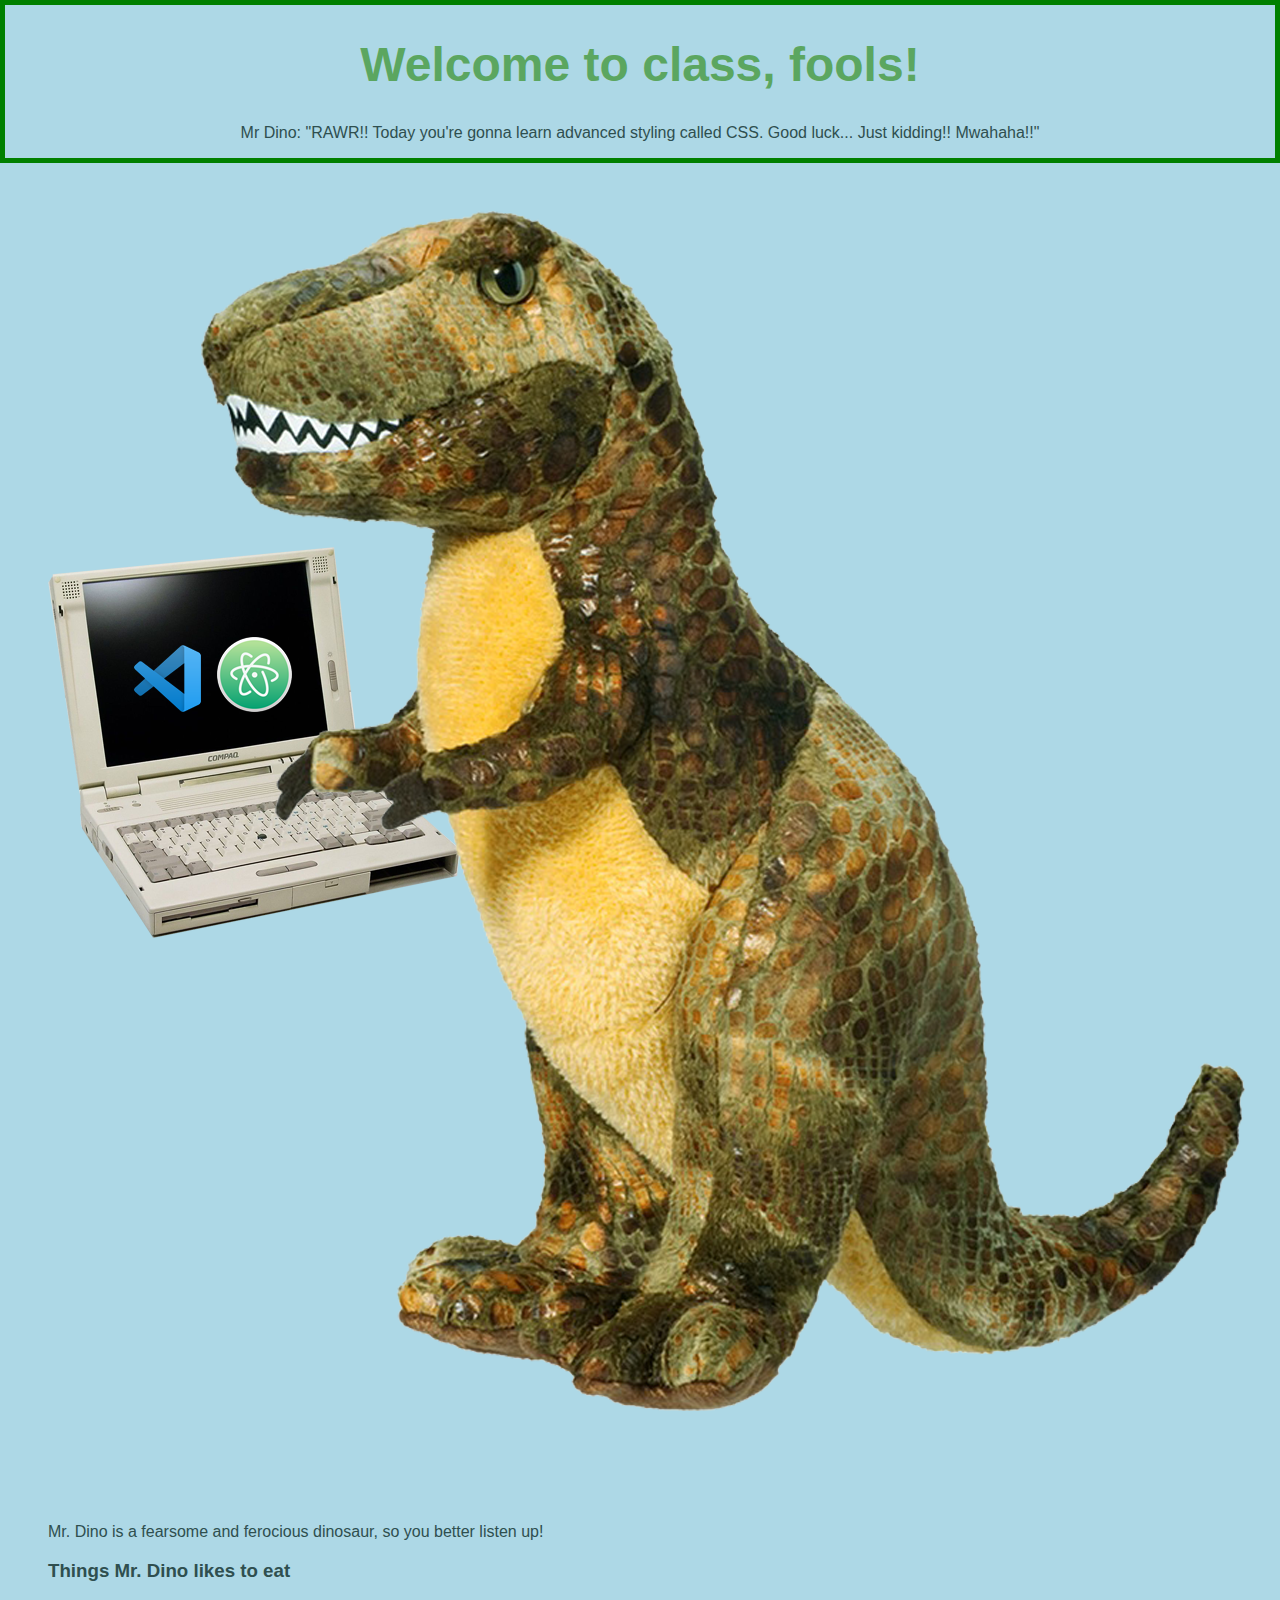
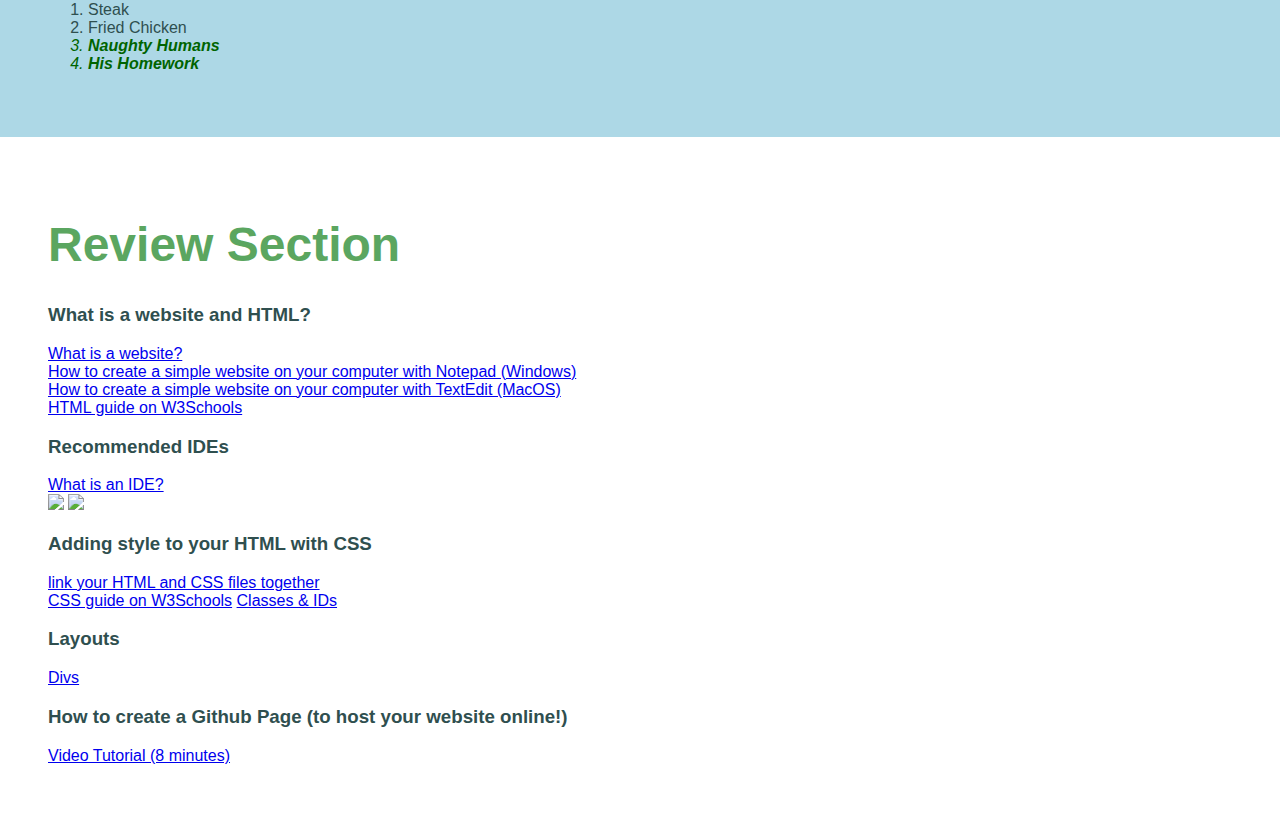
==== index.html @ 2b7973c0 "Update index.html" ====
<!DOCTYPE html>
<html>

<!-- The head in HTML is where you store important data, just like your head!-->
<head>
	<meta charset="utf-8">
	<title>Mr. Kung's awesome Website</title>
	<link rel="stylesheet" href="style.css">

</head>

<!-- The body in HTML is where everything else goes! -->
<body>
	<div class="welcome">
	<h1>Welcome to class, fools!</h1>

	<p id="welcome-message">Mr Dino: "RAWR!! Today you're gonna learn advanced styling called CSS. Good luck... Just kidding!! Mwahaha!!"</p>
	</div>

	<img id="dinopic" src="images/dino.png">

	<!-- Biography of Mr. Dino -->
	<div class="dino-bio">
	<p>Mr. Dino is a fearsome and ferocious dinosaur, so you better listen up!</p>
	<h3 id="pink">Things Mr. Dino likes to eat</h3>
	<ol>
		<li id="pink">Steak</li>
		<li>Fried Chicken</li>
		<li class="important"><b>Naughty Humans</b></li>
		<li class="important"><b>His Homework</b></li>
	</ol>
	</div>

	<!-- Review Section -->
	<div class="review">
	<h1>Review Section</h1>

	<h3>What is a website and HTML?</h3>
		<a href="https://www.youtube.com/watch?v=vzdA66d6xDs">What is a website?</a><br>
		<a href="https://www.youtube.com/watch?v=bWPMSSsVdPk">How to create a simple website on your computer with Notepad (Windows)</a><br>
		<a href="https://www.youtube.com/watch?v=Ju12fK6jm6M">How to create a simple website on your computer with TextEdit (MacOS)</a><br>
		<a href="https://www.w3schools.com/html/default.asp">HTML guide on W3Schools</a>

	<h3>Recommended IDEs</h3>
		<a href="https://www.youtube.com/watch?v=vUn5akOlFXQ">What is an IDE?</a><br>
		<a href="https://atom.io/"><img src="https://seeklogo.com/images/A/atom-logo-19BD90FF87-seeklogo.com.png" width="100px"></a>
		<a href="https://code.visualstudio.com/"><img src="https://upload.wikimedia.org/wikipedia/commons/thumb/9/9a/Visual_Studio_Code_1.35_icon.svg/1200px-Visual_Studio_Code_1.35_icon.svg.png" width="100px"></a>

	<h3>Adding style to your HTML with CSS</h3>
		<a href="https://www.youtube.com/watch?v=y4gWr2fya0I"> link your HTML and CSS files together</a><br>
		<a href="https://www.w3schools.com/css/default.asp">CSS guide on W3Schools</a>
		<a href="https://www.youtube.com/watch?v=wXUhTZpF_HQ">Classes & IDs</a>

	<h3>Layouts</h3>
		<a href="https://www.youtube.com/watch?v=kGA9RIFiyIE&t=1s">Divs</a><br>

	<h3>How to create a Github Page (to host your website online!)</h3>
		<a href="https://www.youtube.com/watch?v=BA_c3bGQXlQ">Video Tutorial (8 minutes)</a>

	</div>
</body>
</html>
---- style.css ----
body {
    margin: 0;
    padding: 0;
    background-color: lightblue;
    font-family: Verdana, Geneva, Tahoma, sans-serif;
    color: darkslategray;
}

h1 {
    color: #5ba660;
    font-size: 300%;
}

.important {
    font-style: italic;
    color: darkgreen;
}

.review {
    background-color: white;
    padding: 3em;
}

.welcome {
    border: 5px solid green;
    text-align: center;
}

.dino-bio {
    padding: 3em;
}


#welcome-message {
    font-family: Verdana, Geneva, Tahoma, sans-serif;
}

#dinopic {
    display: block;
    margin: auto;
    padding: 3em;
}
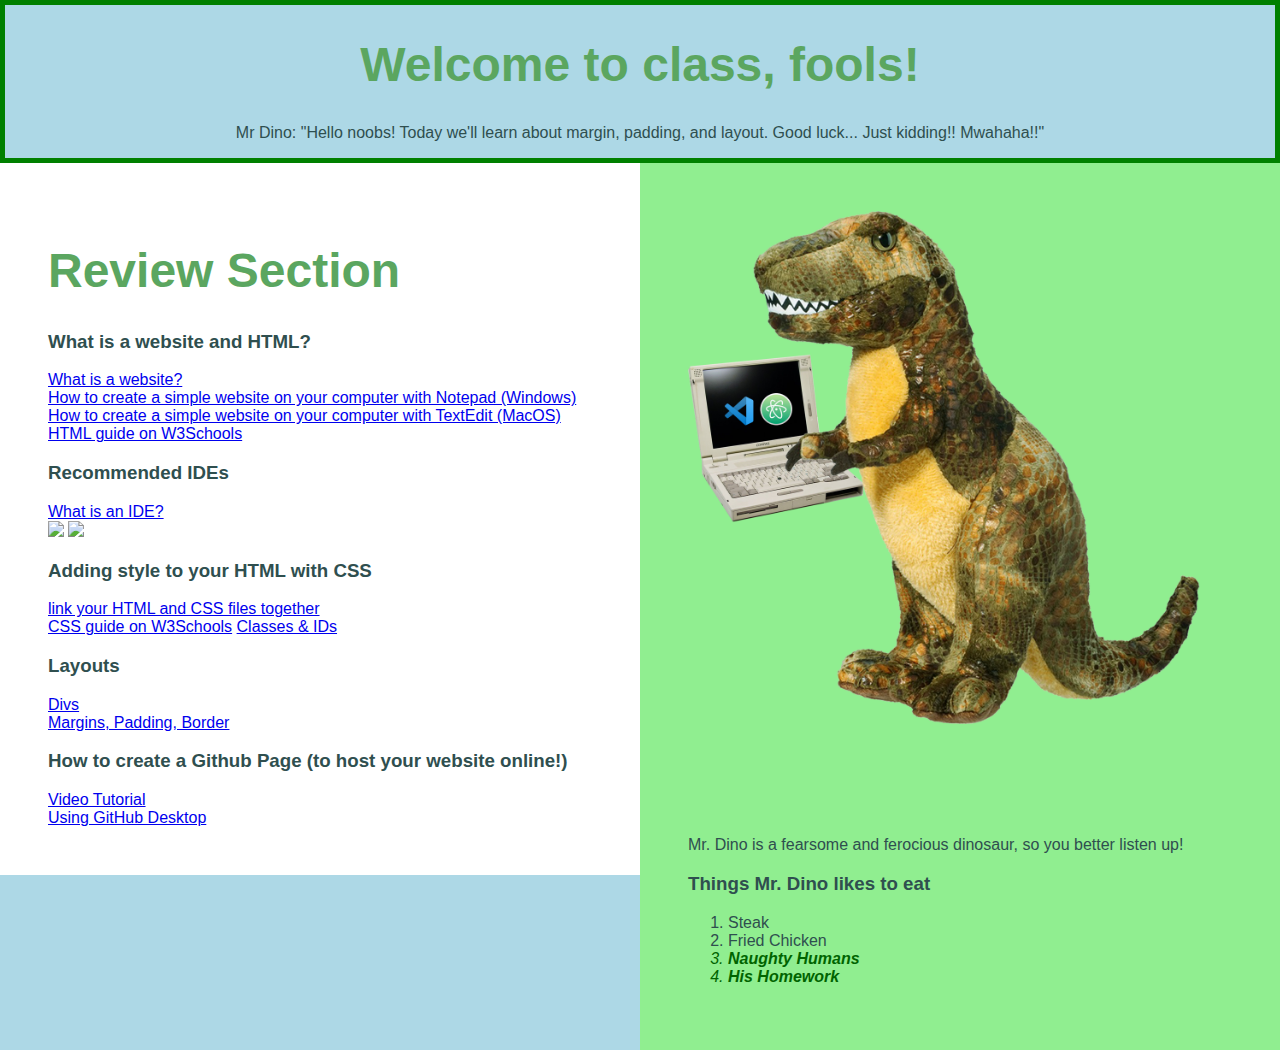
==== commit 38c446f0: "Reformatted and added new review material" ====
--- a/index.html
+++ b/index.html
@@ -14,49 +14,56 @@
 	<div class="welcome">
 	<h1>Welcome to class, fools!</h1>
 
-	<p id="welcome-message">Mr Dino: "RAWR!! Today you're gonna learn advanced styling called CSS. Good luck... Just kidding!! Mwahaha!!"</p>
+	<p id="welcome-message">Mr Dino: "Hello noobs! Today we'll learn about margin, padding, and layout. Good luck... Just kidding!! Mwahaha!!"</p>
 	</div>
 
-	<img id="dinopic" src="images/dino.png">
 
-	<!-- Biography of Mr. Dino -->
-	<div class="dino-bio">
-	<p>Mr. Dino is a fearsome and ferocious dinosaur, so you better listen up!</p>
-	<h3 id="pink">Things Mr. Dino likes to eat</h3>
-	<ol>
-		<li id="pink">Steak</li>
-		<li>Fried Chicken</li>
-		<li class="important"><b>Naughty Humans</b></li>
-		<li class="important"><b>His Homework</b></li>
-	</ol>
+	<!-- Review Section -->
+	<div class="review-section">
+		<h1>Review Section</h1>
+
+		<h3>What is a website and HTML?</h3>
+			<a href="https://www.youtube.com/watch?v=vzdA66d6xDs">What is a website?</a><br>
+			<a href="https://www.youtube.com/watch?v=bWPMSSsVdPk">How to create a simple website on your computer with Notepad (Windows)</a><br>
+			<a href="https://www.youtube.com/watch?v=Ju12fK6jm6M">How to create a simple website on your computer with TextEdit (MacOS)</a><br>
+			<a href="https://www.w3schools.com/html/default.asp">HTML guide on W3Schools</a>
+
+		<h3>Recommended IDEs</h3>
+			<a href="https://www.youtube.com/watch?v=vUn5akOlFXQ">What is an IDE?</a><br>
+			<a href="https://atom.io/"><img src="https://seeklogo.com/images/A/atom-logo-19BD90FF87-seeklogo.com.png" width="100px"></a>
+			<a href="https://code.visualstudio.com/"><img src="https://upload.wikimedia.org/wikipedia/commons/thumb/9/9a/Visual_Studio_Code_1.35_icon.svg/1200px-Visual_Studio_Code_1.35_icon.svg.png" width="100px"></a>
+
+		<h3>Adding style to your HTML with CSS</h3>
+			<a href="https://www.youtube.com/watch?v=y4gWr2fya0I"> link your HTML and CSS files together</a><br>
+			<a href="https://www.w3schools.com/css/default.asp">CSS guide on W3Schools</a>
+			<a href="https://www.youtube.com/watch?v=wXUhTZpF_HQ">Classes & IDs</a>
+
+		<h3>Layouts</h3>
+			<a href="https://www.youtube.com/watch?v=kGA9RIFiyIE&t=1s">Divs</a><br>
+			<a href="https://www.youtube.com/watch?v=M6coJNLFBWI">Margins, Padding, Border</a>
+
+		<h3>How to create a Github Page (to host your website online!)</h3>
+			<a href="https://www.youtube.com/watch?v=BA_c3bGQXlQ">Video Tutorial</a><br>
+			<a href="https://www.youtube.com/watch?v=ci3W1T88mzw">Using GitHub Desktop</a>
+
 	</div>
 
-	<!-- Review Section -->
-	<div class="review">
-	<h1>Review Section</h1>
+	<div class="dino">
+		<img id="dinopic" src="images/dino.png">
 
-	<h3>What is a website and HTML?</h3>
-		<a href="https://www.youtube.com/watch?v=vzdA66d6xDs">What is a website?</a><br>
-		<a href="https://www.youtube.com/watch?v=bWPMSSsVdPk">How to create a simple website on your computer with Notepad (Windows)</a><br>
-		<a href="https://www.youtube.com/watch?v=Ju12fK6jm6M">How to create a simple website on your computer with TextEdit (MacOS)</a><br>
-		<a href="https://www.w3schools.com/html/default.asp">HTML guide on W3Schools</a>
+		<!-- Biography of Mr. Dino -->
+	
+		<div class="dino-bio">
+			<p>Mr. Dino is a fearsome and ferocious dinosaur, so you better listen up!</p>
+			<h3 id="pink">Things Mr. Dino likes to eat</h3>
+			<ol>
+				<li id="pink">Steak</li>
+				<li>Fried Chicken</li>
+				<li class="important"><b>Naughty Humans</b></li>
+				<li class="important"><b>His Homework</b></li>
+			</ol>
+		</div>
+	</div>
 
-	<h3>Recommended IDEs</h3>
-		<a href="https://www.youtube.com/watch?v=vUn5akOlFXQ">What is an IDE?</a><br>
-		<a href="https://atom.io/"><img src="https://seeklogo.com/images/A/atom-logo-19BD90FF87-seeklogo.com.png" width="100px"></a>
-		<a href="https://code.visualstudio.com/"><img src="https://upload.wikimedia.org/wikipedia/commons/thumb/9/9a/Visual_Studio_Code_1.35_icon.svg/1200px-Visual_Studio_Code_1.35_icon.svg.png" width="100px"></a>
-
-	<h3>Adding style to your HTML with CSS</h3>
-		<a href="https://www.youtube.com/watch?v=y4gWr2fya0I"> link your HTML and CSS files together</a><br>
-		<a href="https://www.w3schools.com/css/default.asp">CSS guide on W3Schools</a>
-		<a href="https://www.youtube.com/watch?v=wXUhTZpF_HQ">Classes & IDs</a>
-
-	<h3>Layouts</h3>
-		<a href="https://www.youtube.com/watch?v=kGA9RIFiyIE&t=1s">Divs</a><br>
-
-	<h3>How to create a Github Page (to host your website online!)</h3>
-		<a href="https://www.youtube.com/watch?v=BA_c3bGQXlQ">Video Tutorial (8 minutes)</a>
-
-	</div>
 </body>
 </html>
--- a/style.css
+++ b/style.css
@@ -4,6 +4,10 @@
     background-color: lightblue;
     font-family: Verdana, Geneva, Tahoma, sans-serif;
     color: darkslategray;
+}
+
+#welcome-message {
+    font-family: Verdana, Geneva, Tahoma, sans-serif;
 }
 
 h1 {
@@ -16,27 +20,40 @@
     color: darkgreen;
 }
 
-.review {
-    background-color: white;
-    padding: 3em;
-}
+
 
 .welcome {
     border: 5px solid green;
     text-align: center;
 }
 
+.mrdino {
+    width: 50%;
+    float: left;
+}
+
+#dinopic {
+    display: block;
+    padding: 3em;
+    width: 80%;
+}
+
+
+.review-section {
+    box-sizing: border-box;
+    background-color: white;
+    float: left;
+    width: 50%;
+    padding: 3em;
+}
+
 .dino-bio {
     padding: 3em;
 }
 
-
-#welcome-message {
-    font-family: Verdana, Geneva, Tahoma, sans-serif;
+.dino {
+    box-sizing: border-box;
+    float: right;
+    width: 50%;
+    background-color: lightgreen;
 }
-
-#dinopic {
-    display: block;
-    margin: auto;
-    padding: 3em;
-}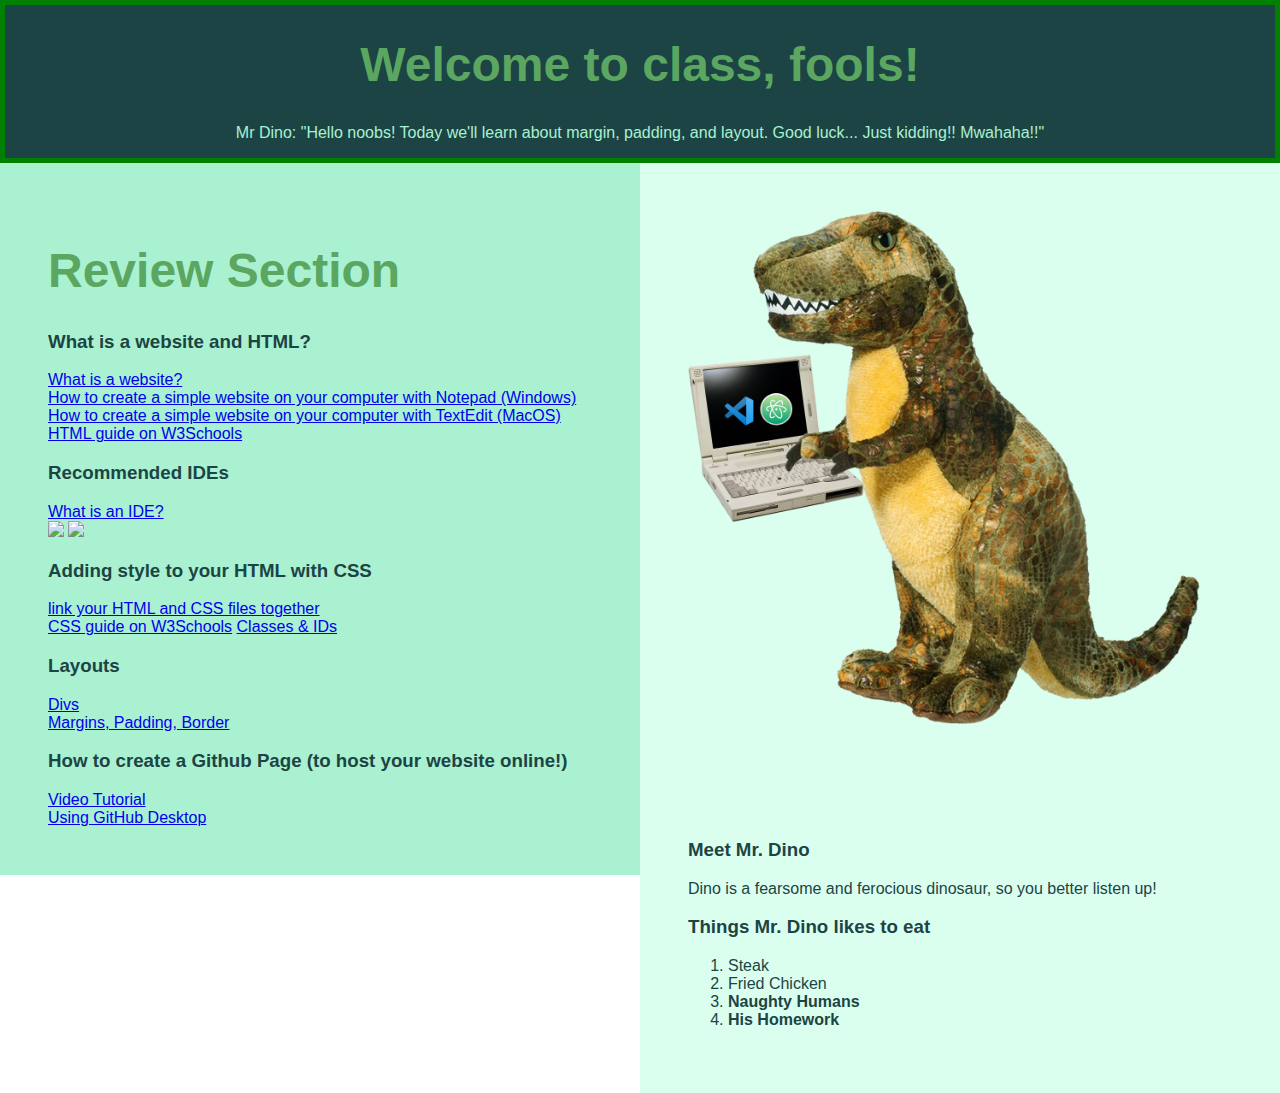
==== commit 6688ade4: "Updated colour scheme" ====
--- a/index.html
+++ b/index.html
@@ -54,13 +54,13 @@
 		<!-- Biography of Mr. Dino -->
 	
 		<div class="dino-bio">
-			<p>Mr. Dino is a fearsome and ferocious dinosaur, so you better listen up!</p>
+			<h3>Meet Mr. Dino</h3><p>Dino is a fearsome and ferocious dinosaur, so you better listen up!</p>
 			<h3 id="pink">Things Mr. Dino likes to eat</h3>
 			<ol>
-				<li id="pink">Steak</li>
+				<li>Steak</li>
 				<li>Fried Chicken</li>
-				<li class="important"><b>Naughty Humans</b></li>
-				<li class="important"><b>His Homework</b></li>
+				<li><b>Naughty Humans</b></li>
+				<li><b>His Homework</b></li>
 			</ol>
 		</div>
 	</div>
--- a/style.css
+++ b/style.css
@@ -1,9 +1,8 @@
 body {
     margin: 0;
     padding: 0;
-    background-color: lightblue;
     font-family: Verdana, Geneva, Tahoma, sans-serif;
-    color: darkslategray;
+    color: #1c4444;
 }
 
 #welcome-message {
@@ -15,16 +14,11 @@
     font-size: 300%;
 }
 
-.important {
-    font-style: italic;
-    color: darkgreen;
-}
-
-
-
 .welcome {
     border: 5px solid green;
+    background-color: #1c4444;
     text-align: center;
+    color: #a9f1d0;
 }
 
 .mrdino {
@@ -41,7 +35,7 @@
 
 .review-section {
     box-sizing: border-box;
-    background-color: white;
+    background-color: #a9f1d0;
     float: left;
     width: 50%;
     padding: 3em;
@@ -55,5 +49,5 @@
     box-sizing: border-box;
     float: right;
     width: 50%;
-    background-color: lightgreen;
+    background-color: #dbffef;
 }
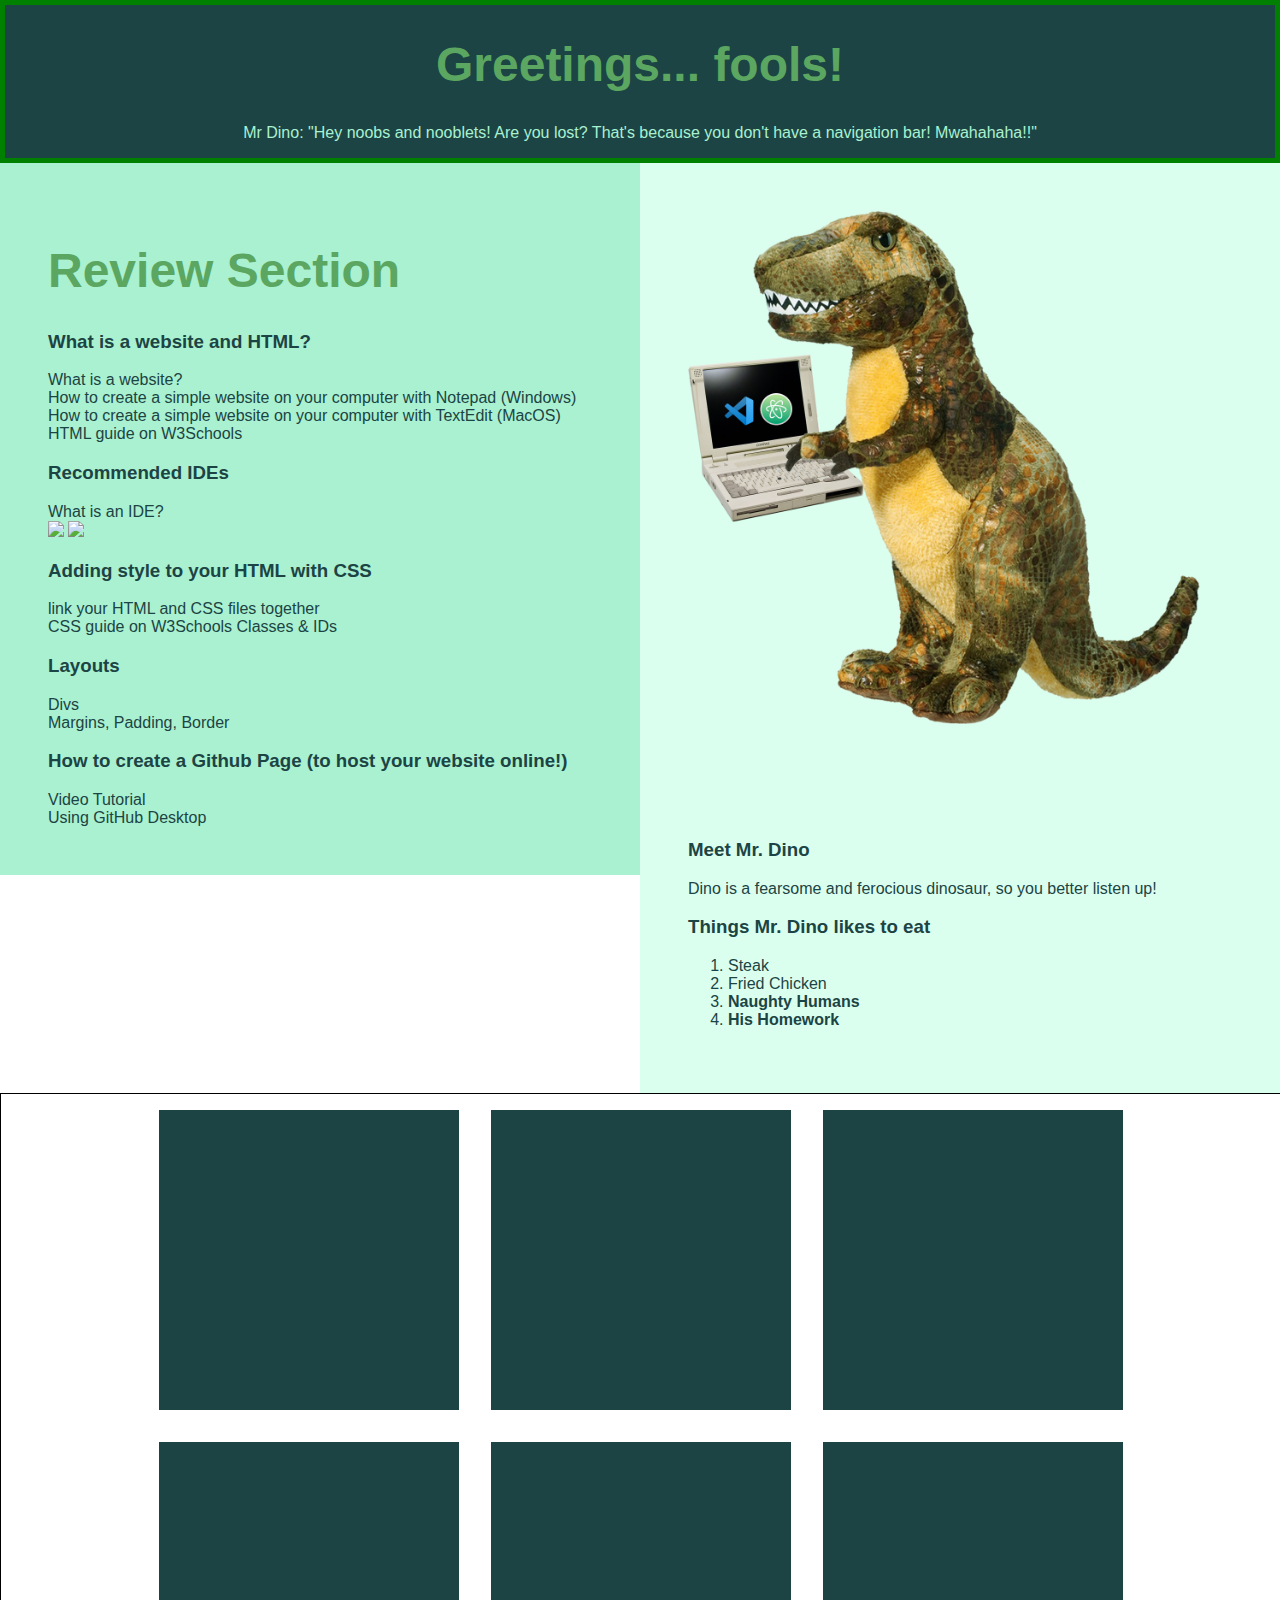
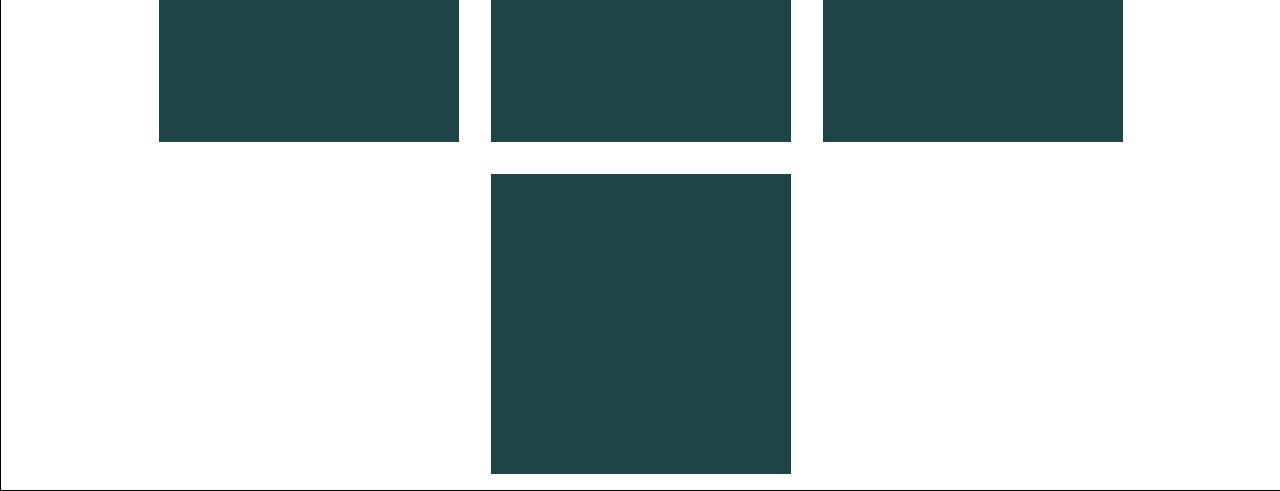
==== commit 5c07fc7f: "updated index" ====
--- a/index.html
+++ b/index.html
@@ -12,9 +12,9 @@
 <!-- The body in HTML is where everything else goes! -->
 <body>
 	<div class="welcome">
-	<h1>Welcome to class, fools!</h1>
+	<h1>Greetings... fools!</h1>
 
-	<p id="welcome-message">Mr Dino: "Hello noobs! Today we'll learn about margin, padding, and layout. Good luck... Just kidding!! Mwahaha!!"</p>
+	<p id="welcome-message">Mr Dino: "Hey noobs and nooblets! Are you lost? That's because you don't have a navigation bar! Mwahahaha!!"</p>
 	</div>
 
 
@@ -65,5 +65,16 @@
 		</div>
 	</div>
 
+	<div class="container">
+		<div class="bluebox"></div>
+		<div class="bluebox"></div>
+		<div class="bluebox"></div>
+		<div class="bluebox"></div>
+		<div class="bluebox"></div>
+		<div class="bluebox"></div>
+		<div class="bluebox"></div>
+		<!-- <div class="bluebox"></div> -->
+	</div>
+
 </body>
 </html>
--- a/style.css
+++ b/style.css
@@ -51,3 +51,76 @@
     width: 50%;
     background-color: #dbffef;
 }
+
+a {
+    text-decoration: none;
+    color: inherit;
+}
+
+
+
+
+
+
+
+/* Flexbox Practice */
+
+
+
+
+
+
+.container {
+    display: flex;
+    flex-direction: row;
+    flex-wrap: wrap;
+    height: 100%;
+    width: 100%;
+    border: 1px solid black;
+    justify-content: center;
+}
+
+.bluebox {
+    display: block;
+    height: 300px;
+    width: 300px;
+    box-sizing: border-box;
+    margin: 1em;
+    background: #1c4444;
+}
+
+
+
+
+
+
+
+
+/* Dino's Portfolio Website */
+
+
+
+
+
+
+
+
+.navigation {
+    display: flex;
+    justify-content: center;
+    /* border-bottom: 1px solid grey; */
+    margin: 0;
+    height: auto;
+    padding: 0;
+    background:#034e00;
+}
+
+.navigation li {
+    /* border: 1px solid grey; */
+    flex-direction: row;
+    text-decoration: none;
+    font-size: 18px;
+    padding: 1em;
+    list-style: none;
+    color: #FFFFFF;
+}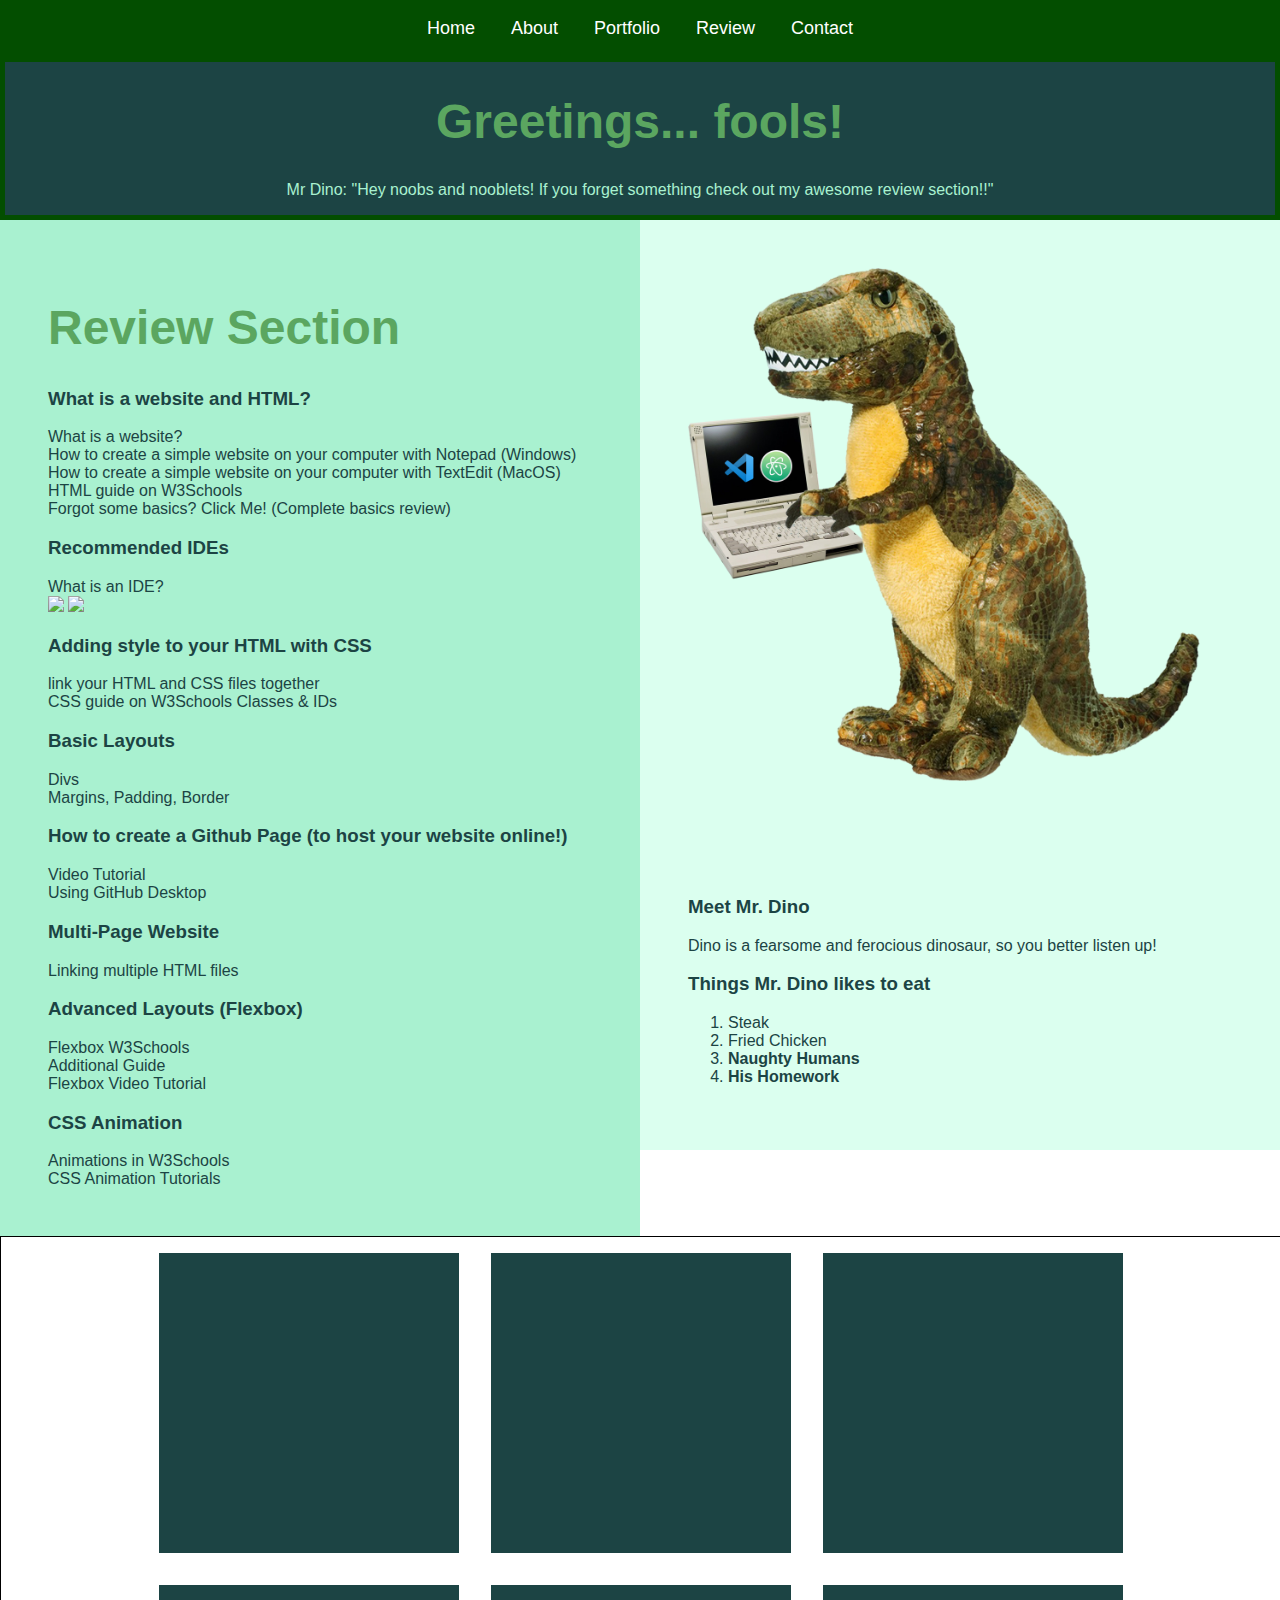
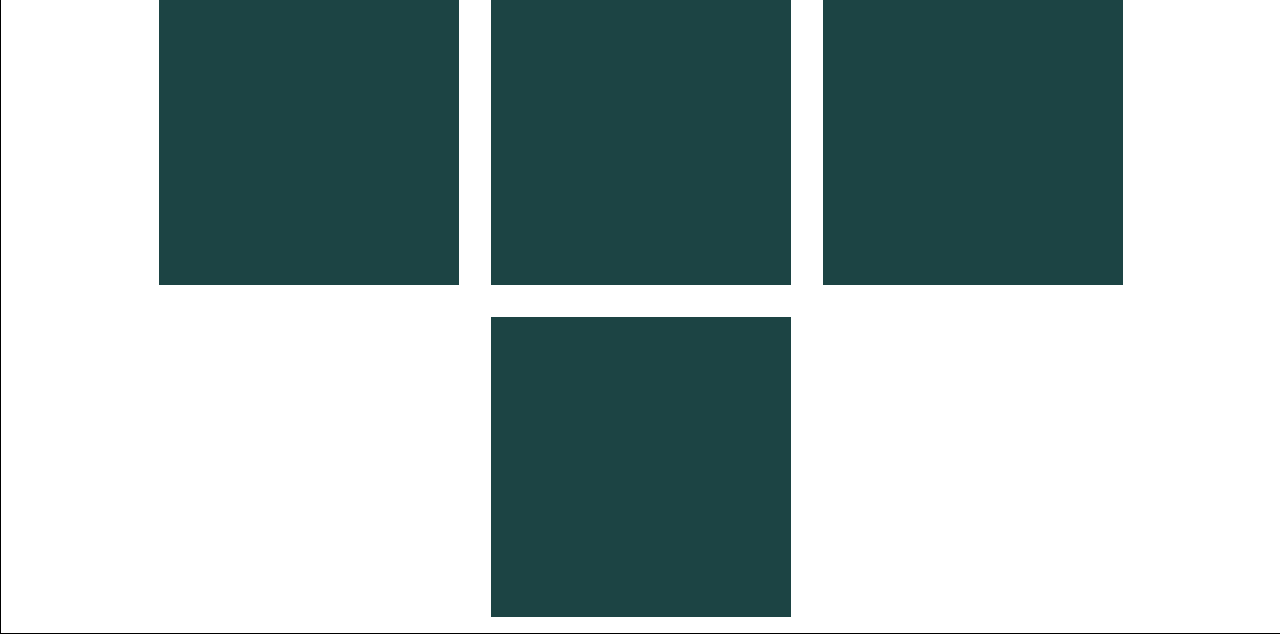
==== commit 7762d4e4: "update review" ====
--- a/index.html
+++ b/index.html
@@ -11,10 +11,19 @@
 
 <!-- The body in HTML is where everything else goes! -->
 <body>
+
+		<ul class="navigation">
+				<li>Home</li>
+				<li>About</li>
+				<li>Portfolio</li>
+				<a href="index.html"><li>Review</li></a>
+				<li>Contact</li>
+			</ul>
+
 	<div class="welcome">
 	<h1>Greetings... fools!</h1>
 
-	<p id="welcome-message">Mr Dino: "Hey noobs and nooblets! Are you lost? That's because you don't have a navigation bar! Mwahahaha!!"</p>
+	<p id="welcome-message">Mr Dino: "Hey noobs and nooblets! If you forget something check out my awesome review section!!"</p>
 	</div>
 
 
@@ -26,7 +35,8 @@
 			<a href="https://www.youtube.com/watch?v=vzdA66d6xDs">What is a website?</a><br>
 			<a href="https://www.youtube.com/watch?v=bWPMSSsVdPk">How to create a simple website on your computer with Notepad (Windows)</a><br>
 			<a href="https://www.youtube.com/watch?v=Ju12fK6jm6M">How to create a simple website on your computer with TextEdit (MacOS)</a><br>
-			<a href="https://www.w3schools.com/html/default.asp">HTML guide on W3Schools</a>
+			<a href="https://www.w3schools.com/html/default.asp">HTML guide on W3Schools</a><br>
+			<a href="https://www.udemy.com/course/master-the-basics-of-html5-css3-beginner-web-development/">Forgot some basics? Click Me! (Complete basics review)</a>
 
 		<h3>Recommended IDEs</h3>
 			<a href="https://www.youtube.com/watch?v=vUn5akOlFXQ">What is an IDE?</a><br>
@@ -38,13 +48,26 @@
 			<a href="https://www.w3schools.com/css/default.asp">CSS guide on W3Schools</a>
 			<a href="https://www.youtube.com/watch?v=wXUhTZpF_HQ">Classes & IDs</a>
 
-		<h3>Layouts</h3>
+		<h3>Basic Layouts</h3>
 			<a href="https://www.youtube.com/watch?v=kGA9RIFiyIE&t=1s">Divs</a><br>
 			<a href="https://www.youtube.com/watch?v=M6coJNLFBWI">Margins, Padding, Border</a>
 
 		<h3>How to create a Github Page (to host your website online!)</h3>
 			<a href="https://www.youtube.com/watch?v=BA_c3bGQXlQ">Video Tutorial</a><br>
 			<a href="https://www.youtube.com/watch?v=ci3W1T88mzw">Using GitHub Desktop</a>
+
+		<h3>Multi-Page Website</h3>
+			<a href="https://www.youtube.com/watch?v=lkDrG7G77Fg">Linking multiple HTML files</a>
+
+		<h3>Advanced Layouts (Flexbox)</h3>
+			<a href="https://www.w3schools.com/css/css3_flexbox.asp">Flexbox W3Schools</a><br>
+			<a href="https://css-tricks.com/snippets/css/a-guide-to-flexbox/">Additional Guide</a><br>
+			<a href="https://www.youtube.com/watch?v=0e02dl66PYo&t=123s">Flexbox Video Tutorial</a>
+
+		<h3>CSS Animation</h3>
+			<a href="https://www.w3schools.com/css/css3_animations.asp">Animations in W3Schools</a><br>
+			<a href="https://www.youtube.com/playlist?list=PL4cUxeGkcC9iGYgmEd2dm3zAKzyCGDtM5">CSS Animation Tutorials</a>
+
 
 	</div>
 
--- a/style.css
+++ b/style.css
@@ -15,7 +15,7 @@
 }
 
 .welcome {
-    border: 5px solid green;
+    border: 5px solid #034e00;
     background-color: #1c4444;
     text-align: center;
     color: #a9f1d0;
@@ -118,9 +118,14 @@
 .navigation li {
     /* border: 1px solid grey; */
     flex-direction: row;
-    text-decoration: none;
+    /* text-decoration: none; */
     font-size: 18px;
     padding: 1em;
     list-style: none;
     color: #FFFFFF;
+}
+
+
+.nocompdino {
+    width: 200px;
 }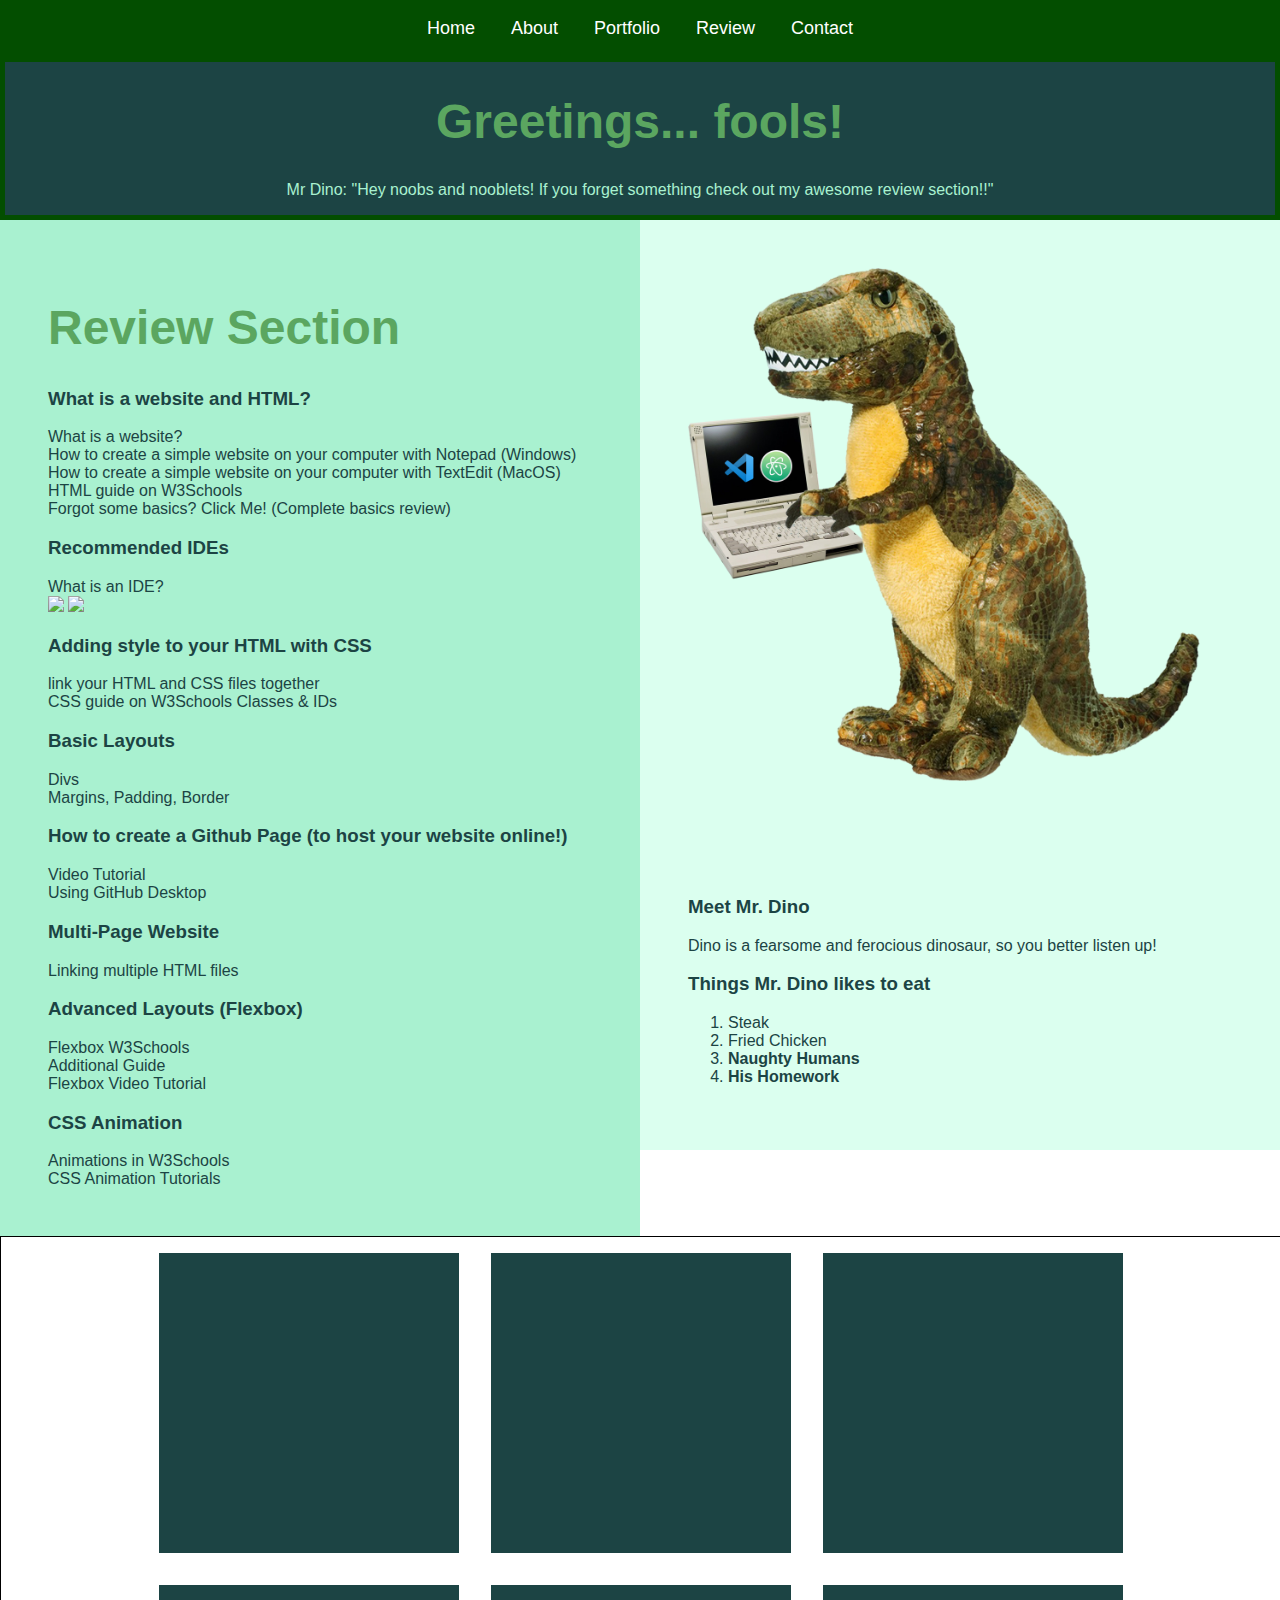
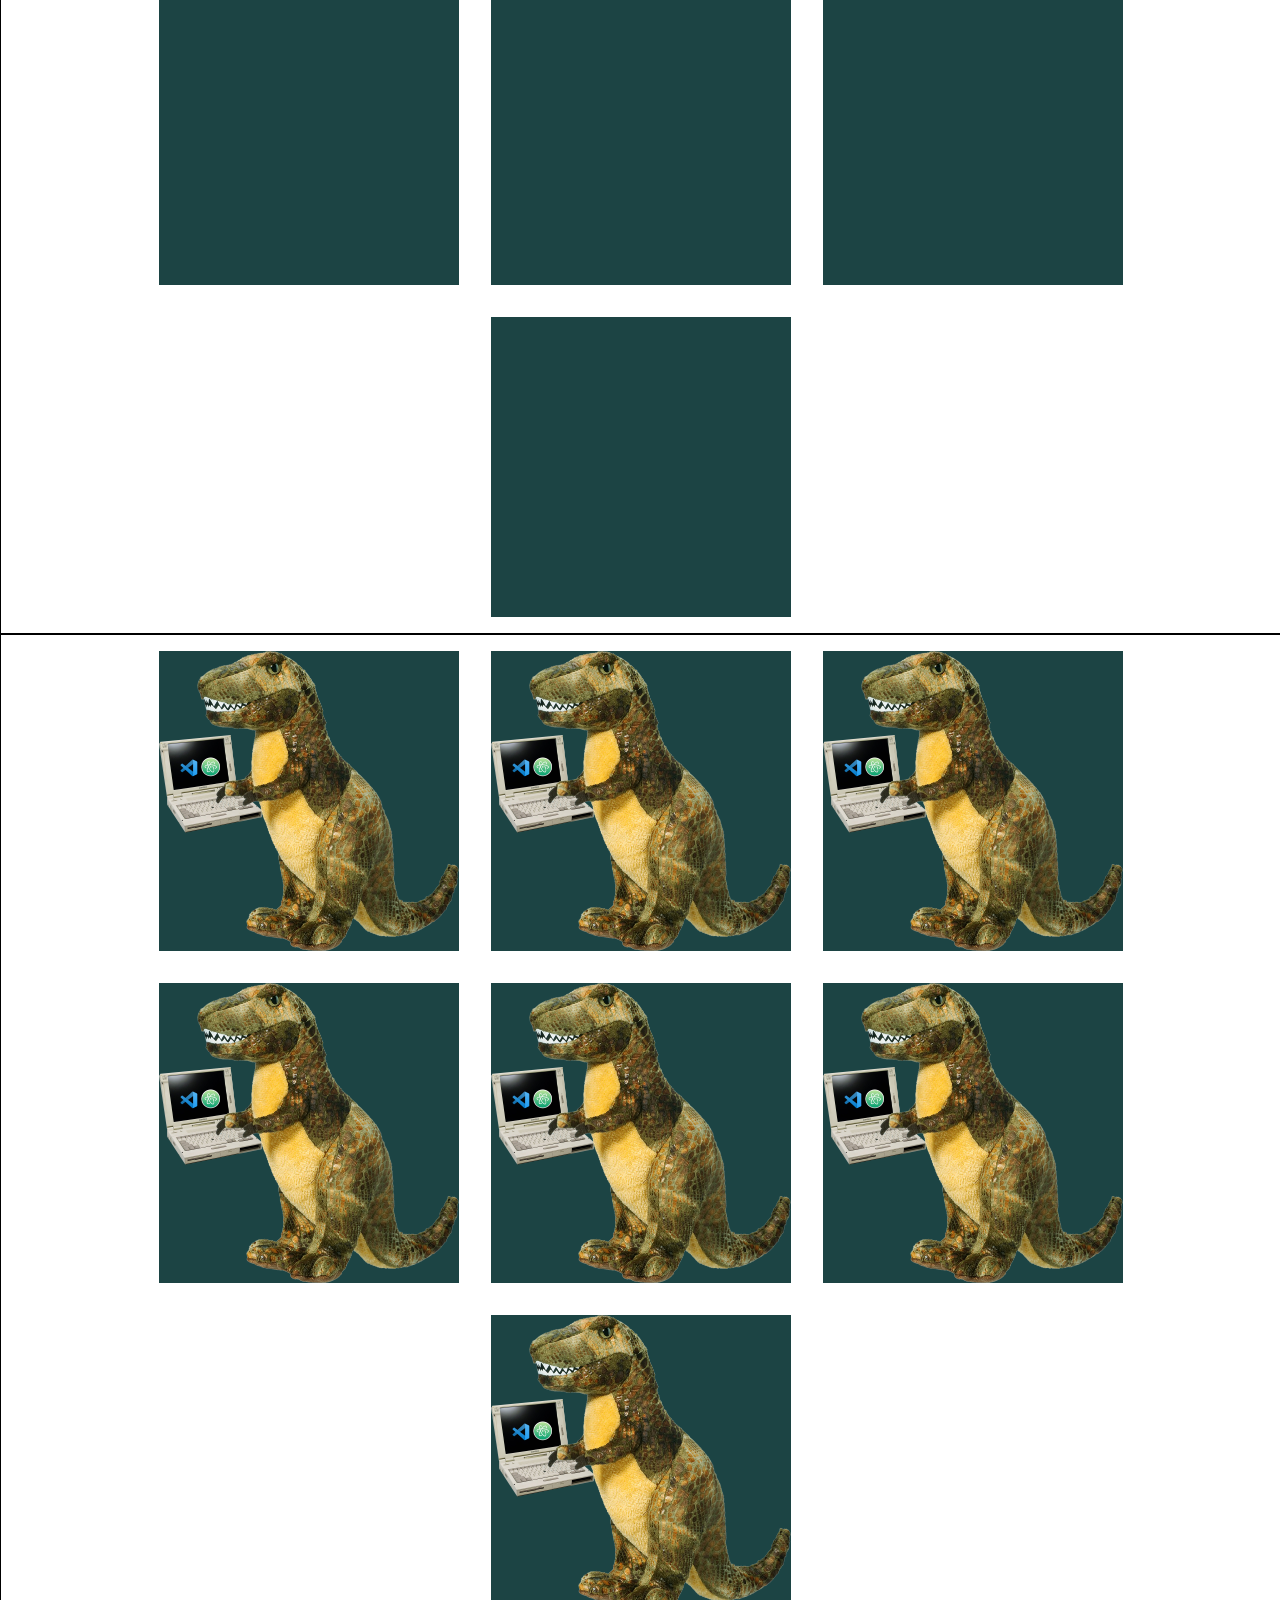
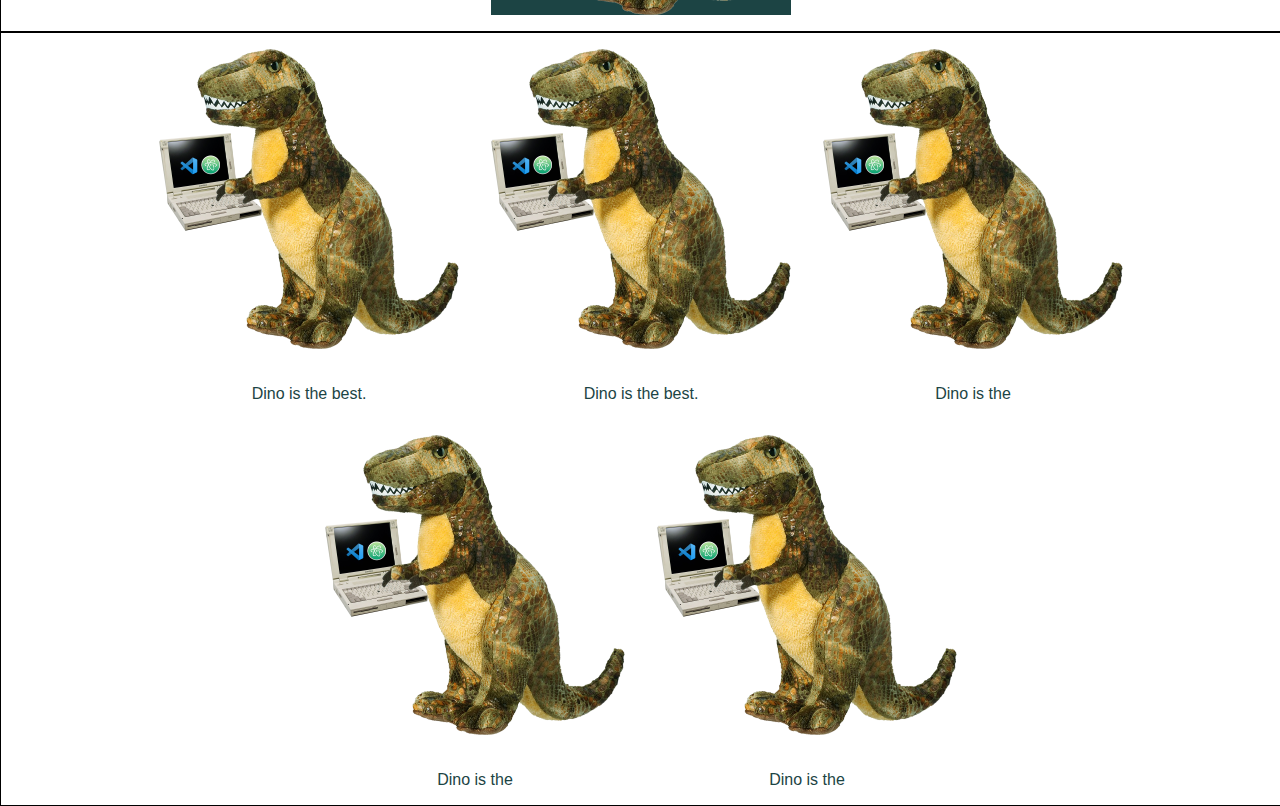
==== commit 3acd3971: "edited homepage with flexbox examples" ====
--- a/index.html
+++ b/index.html
@@ -99,5 +99,40 @@
 		<!-- <div class="bluebox"></div> -->
 	</div>
 
+	<div class="dino-box">
+		<img src="images/dino.png">
+		<img src="images/dino.png">
+		<img src="images/dino.png">
+		<img src="images/dino.png">
+		<img src="images/dino.png">
+		<img src="images/dino.png">
+		<img src="images/dino.png">
+	</div>
+
 </body>
 </html>
+
+	<div class="pic-container">
+			
+		<div class="pic-frame">
+			<img src="images/dino.png">
+			<p>Dino is the best.</p>
+		</div>
+		<div class="pic-frame">
+			<img src="images/dino.png">
+			<p>Dino is the best.</p>
+		</div>
+		<div class="pic-frame">
+			<img src="images/dino.png">
+			<p>Dino is the</p>
+		</div>
+		<div class="pic-frame">
+			<img src="images/dino.png">
+			<p>Dino is the</p>
+		</div>
+		<div class="pic-frame">
+			<img src="images/dino.png">
+			<p>Dino is the</p>
+		</div>
+		
+	</div>--- a/style.css
+++ b/style.css
@@ -90,8 +90,45 @@
 }
 
 
+.dino-box {
+    display: flex;
+    flex-direction: row;
+    flex-wrap: wrap;
+    height: 100%;
+    width: 100%;
+    border: 1px solid black;
+    justify-content: center;
+}
+
+.dino-box img {
+    display: block;
+    height: 300px;
+    width: 300px;
+    box-sizing: border-box;
+    margin: 1em;
+    background: #1c4444;
+}
 
 
+.pic-container {
+    display: flex;
+    flex-direction: row;
+    flex-wrap: wrap;
+    height: 100%;
+    width: 100%;
+    border: 1px solid black;
+    justify-content: center;
+}
+
+.pic-frame img {
+    height: 300px;
+    width: 300px;
+    margin: 1em;
+}
+
+.pic-frame p {
+    text-align: center;
+}
 
 
 
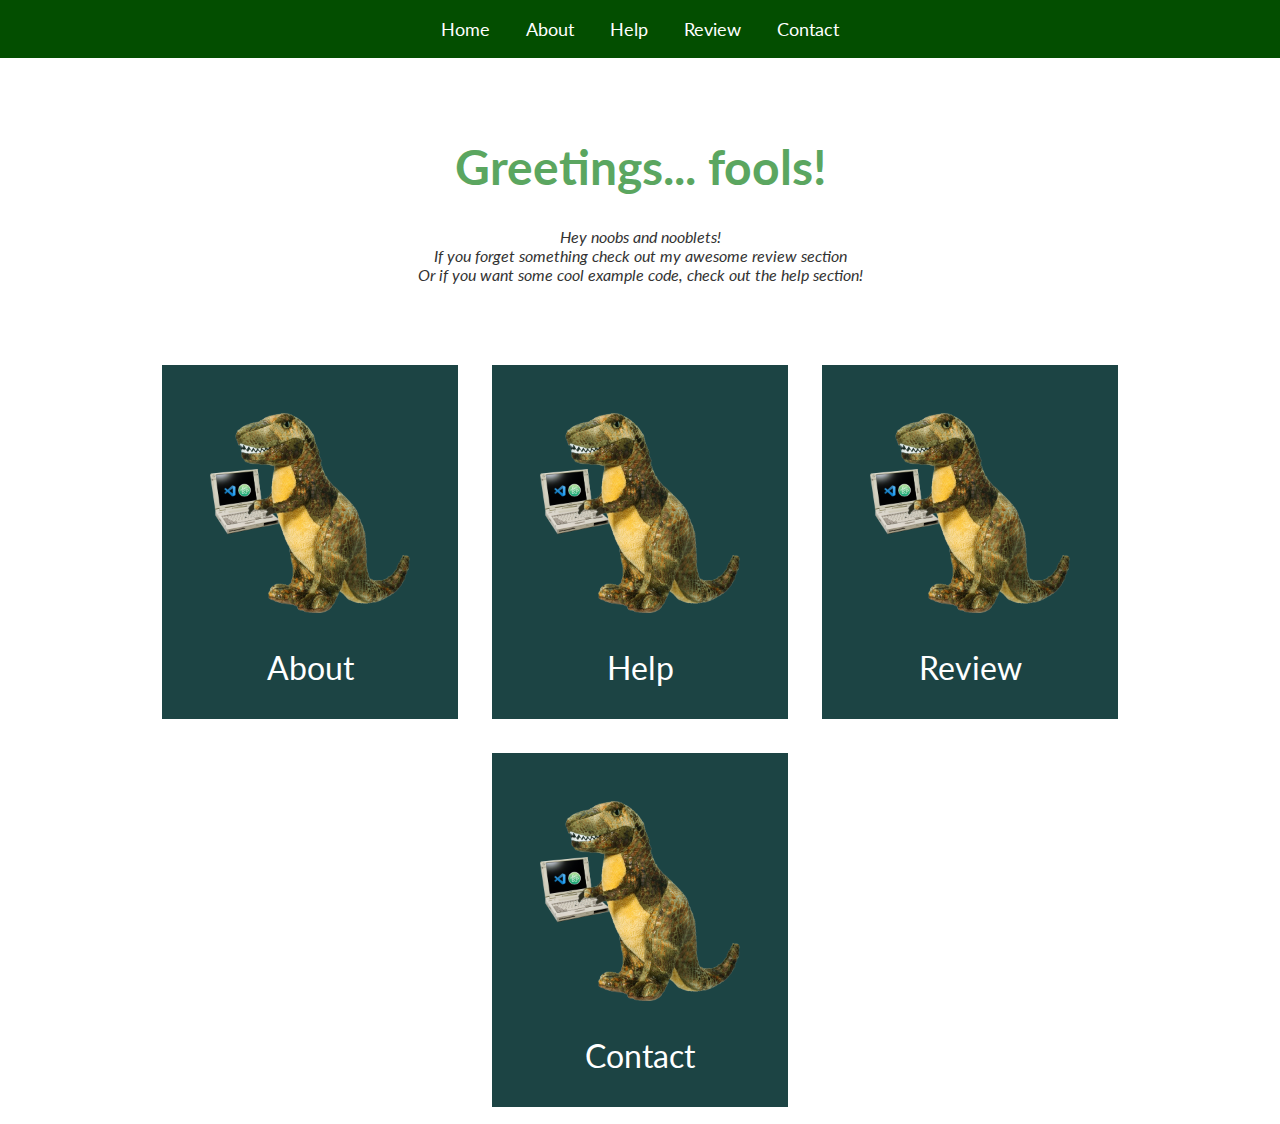
==== commit 1f0ce7fc: "site makeover" ====
--- a/index.html
+++ b/index.html
@@ -6,76 +6,65 @@
 	<meta charset="utf-8">
 	<title>Mr. Kung's awesome Website</title>
 	<link rel="stylesheet" href="style.css">
+	<link href="https://fonts.googleapis.com/css?family=Lato|Open+Sans&display=swap" rel="stylesheet">
 
 </head>
 
 <!-- The body in HTML is where everything else goes! -->
 <body>
 
-		<ul class="navigation">
-				<li>Home</li>
-				<li>About</li>
-				<li>Portfolio</li>
-				<a href="index.html"><li>Review</li></a>
-				<li>Contact</li>
-			</ul>
+	<ul class="navigation">
+		<a href="index.html"><li>Home</li></a>
+		<a href="about.html"><li>About</li></a>
+		<a href="help.html"><li>Help</li></a>
+		<a href="review.html"><li>Review</li></a>
+		<a href="contact.html"><li>Contact</li></a>
+	</ul>
 
 	<div class="welcome">
 	<h1>Greetings... fools!</h1>
 
-	<p id="welcome-message">Mr Dino: "Hey noobs and nooblets! If you forget something check out my awesome review section!!"</p>
+	<p id="welcome-message">Hey noobs and nooblets!<br>If you forget something check out my awesome review section<br>Or if you want some cool example code, check out the help section!</p>
 	</div>
 
+	<div class="pic-container">
+		
+		<a href="about.html">
+			<div class="pic-frame">
+				<img src="images/dino.png">
+				<p>About</p>
+			</div>
+		</a>
 
-	<!-- Review Section -->
-	<div class="review-section">
-		<h1>Review Section</h1>
+		<a href="help.html">
+			<div class="pic-frame">
+				<img src="images/dino.png">
+				<p>Help</p>
+			</div>
+		</a>
 
-		<h3>What is a website and HTML?</h3>
-			<a href="https://www.youtube.com/watch?v=vzdA66d6xDs">What is a website?</a><br>
-			<a href="https://www.youtube.com/watch?v=bWPMSSsVdPk">How to create a simple website on your computer with Notepad (Windows)</a><br>
-			<a href="https://www.youtube.com/watch?v=Ju12fK6jm6M">How to create a simple website on your computer with TextEdit (MacOS)</a><br>
-			<a href="https://www.w3schools.com/html/default.asp">HTML guide on W3Schools</a><br>
-			<a href="https://www.udemy.com/course/master-the-basics-of-html5-css3-beginner-web-development/">Forgot some basics? Click Me! (Complete basics review)</a>
+		<a href="review.html">
+			<div class="pic-frame">
+				<img src="images/dino.png">
+				<p>Review</p>
+			</div>
+		</a>
 
-		<h3>Recommended IDEs</h3>
-			<a href="https://www.youtube.com/watch?v=vUn5akOlFXQ">What is an IDE?</a><br>
-			<a href="https://atom.io/"><img src="https://seeklogo.com/images/A/atom-logo-19BD90FF87-seeklogo.com.png" width="100px"></a>
-			<a href="https://code.visualstudio.com/"><img src="https://upload.wikimedia.org/wikipedia/commons/thumb/9/9a/Visual_Studio_Code_1.35_icon.svg/1200px-Visual_Studio_Code_1.35_icon.svg.png" width="100px"></a>
-
-		<h3>Adding style to your HTML with CSS</h3>
-			<a href="https://www.youtube.com/watch?v=y4gWr2fya0I"> link your HTML and CSS files together</a><br>
-			<a href="https://www.w3schools.com/css/default.asp">CSS guide on W3Schools</a>
-			<a href="https://www.youtube.com/watch?v=wXUhTZpF_HQ">Classes & IDs</a>
-
-		<h3>Basic Layouts</h3>
-			<a href="https://www.youtube.com/watch?v=kGA9RIFiyIE&t=1s">Divs</a><br>
-			<a href="https://www.youtube.com/watch?v=M6coJNLFBWI">Margins, Padding, Border</a>
-
-		<h3>How to create a Github Page (to host your website online!)</h3>
-			<a href="https://www.youtube.com/watch?v=BA_c3bGQXlQ">Video Tutorial</a><br>
-			<a href="https://www.youtube.com/watch?v=ci3W1T88mzw">Using GitHub Desktop</a>
-
-		<h3>Multi-Page Website</h3>
-			<a href="https://www.youtube.com/watch?v=lkDrG7G77Fg">Linking multiple HTML files</a>
-
-		<h3>Advanced Layouts (Flexbox)</h3>
-			<a href="https://www.w3schools.com/css/css3_flexbox.asp">Flexbox W3Schools</a><br>
-			<a href="https://css-tricks.com/snippets/css/a-guide-to-flexbox/">Additional Guide</a><br>
-			<a href="https://www.youtube.com/watch?v=0e02dl66PYo&t=123s">Flexbox Video Tutorial</a>
-
-		<h3>CSS Animation</h3>
-			<a href="https://www.w3schools.com/css/css3_animations.asp">Animations in W3Schools</a><br>
-			<a href="https://www.youtube.com/playlist?list=PL4cUxeGkcC9iGYgmEd2dm3zAKzyCGDtM5">CSS Animation Tutorials</a>
-
-
+		<a href="contact.html">
+			<div class="pic-frame">
+				<img src="images/dino.png">
+				<p>Contact</p>
+			</div>
+		</a>
+		
 	</div>
 
+<!-- 
 	<div class="dino">
-		<img id="dinopic" src="images/dino.png">
+		<img id="dinopic" src="images/dino.png"> -->
 
 		<!-- Biography of Mr. Dino -->
-	
+<!-- 	
 		<div class="dino-bio">
 			<h3>Meet Mr. Dino</h3><p>Dino is a fearsome and ferocious dinosaur, so you better listen up!</p>
 			<h3 id="pink">Things Mr. Dino likes to eat</h3>
@@ -86,9 +75,9 @@
 				<li><b>His Homework</b></li>
 			</ol>
 		</div>
-	</div>
+	</div> -->
 
-	<div class="container">
+	<!-- <div class="container">
 		<div class="bluebox"></div>
 		<div class="bluebox"></div>
 		<div class="bluebox"></div>
@@ -96,7 +85,6 @@
 		<div class="bluebox"></div>
 		<div class="bluebox"></div>
 		<div class="bluebox"></div>
-		<!-- <div class="bluebox"></div> -->
 	</div>
 
 	<div class="dino-box">
@@ -107,32 +95,9 @@
 		<img src="images/dino.png">
 		<img src="images/dino.png">
 		<img src="images/dino.png">
-	</div>
+	</div> -->
 
 </body>
 </html>
 
-	<div class="pic-container">
-			
-		<div class="pic-frame">
-			<img src="images/dino.png">
-			<p>Dino is the best.</p>
-		</div>
-		<div class="pic-frame">
-			<img src="images/dino.png">
-			<p>Dino is the best.</p>
-		</div>
-		<div class="pic-frame">
-			<img src="images/dino.png">
-			<p>Dino is the</p>
-		</div>
-		<div class="pic-frame">
-			<img src="images/dino.png">
-			<p>Dino is the</p>
-		</div>
-		<div class="pic-frame">
-			<img src="images/dino.png">
-			<p>Dino is the</p>
-		</div>
-		
-	</div>+	--- a/style.css
+++ b/style.css
@@ -1,12 +1,13 @@
 body {
     margin: 0;
     padding: 0;
-    font-family: Verdana, Geneva, Tahoma, sans-serif;
+    font-family: 'Lato', Verdana, Geneva, Tahoma, sans-serif;
     color: #1c4444;
 }
 
 #welcome-message {
-    font-family: Verdana, Geneva, Tahoma, sans-serif;
+    color: #333;
+    font-style: oblique;
 }
 
 h1 {
@@ -15,10 +16,10 @@
 }
 
 .welcome {
-    border: 5px solid #034e00;
-    background-color: #1c4444;
+    /* border: 5px solid #034e00; */
+    /* background-color: #1c4444; */
     text-align: center;
-    color: #a9f1d0;
+    padding: 3em;
 }
 
 .mrdino {
@@ -35,9 +36,9 @@
 
 .review-section {
     box-sizing: border-box;
-    background-color: #a9f1d0;
-    float: left;
-    width: 50%;
+    /* background-color: #a9f1d0; */
+    /* float: left;
+    width: 50%; */
     padding: 3em;
 }
 
@@ -47,7 +48,7 @@
 
 .dino {
     box-sizing: border-box;
-    float: right;
+    /* float: right; */
     width: 50%;
     background-color: #dbffef;
 }
@@ -57,7 +58,15 @@
     color: inherit;
 }
 
+/* HELP PAGE */
 
+.help-body {
+    text-align: center;
+}
+
+.help-body img {
+    width: 50%;
+}
 
 
 
@@ -70,7 +79,7 @@
 
 
 
-.container {
+/* .container {
     display: flex;
     flex-direction: row;
     flex-wrap: wrap;
@@ -107,7 +116,10 @@
     box-sizing: border-box;
     margin: 1em;
     background: #1c4444;
-}
+} */
+
+
+
 
 
 .pic-container {
@@ -116,31 +128,32 @@
     flex-wrap: wrap;
     height: 100%;
     width: 100%;
-    border: 1px solid black;
     justify-content: center;
 }
 
+.pic-frame {
+    margin: 1em;
+    background: #1c4444;
+    border: 1px solid white;
+}
+
 .pic-frame img {
-    height: 300px;
-    width: 300px;
-    margin: 1em;
+    height: 200px;
+    width: 200px;
+    margin: 3em 3em 0 3em;
 }
 
 .pic-frame p {
     text-align: center;
+    font-size: 200%;
+    color: white;
+    margin: 1em 0;
 }
 
 
 
 
 /* Dino's Portfolio Website */
-
-
-
-
-
-
-
 
 .navigation {
     display: flex;
@@ -162,7 +175,18 @@
     color: #FFFFFF;
 }
 
+/* ABOUT PAGE */
+
+.about-body {
+    text-align: center;
+}
+
+.about-body p {
+    width: 50vw;
+    margin: auto;
+}
 
 .nocompdino {
-    width: 200px;
+    height: 50vh;
+    margin-top: 3em;
 }